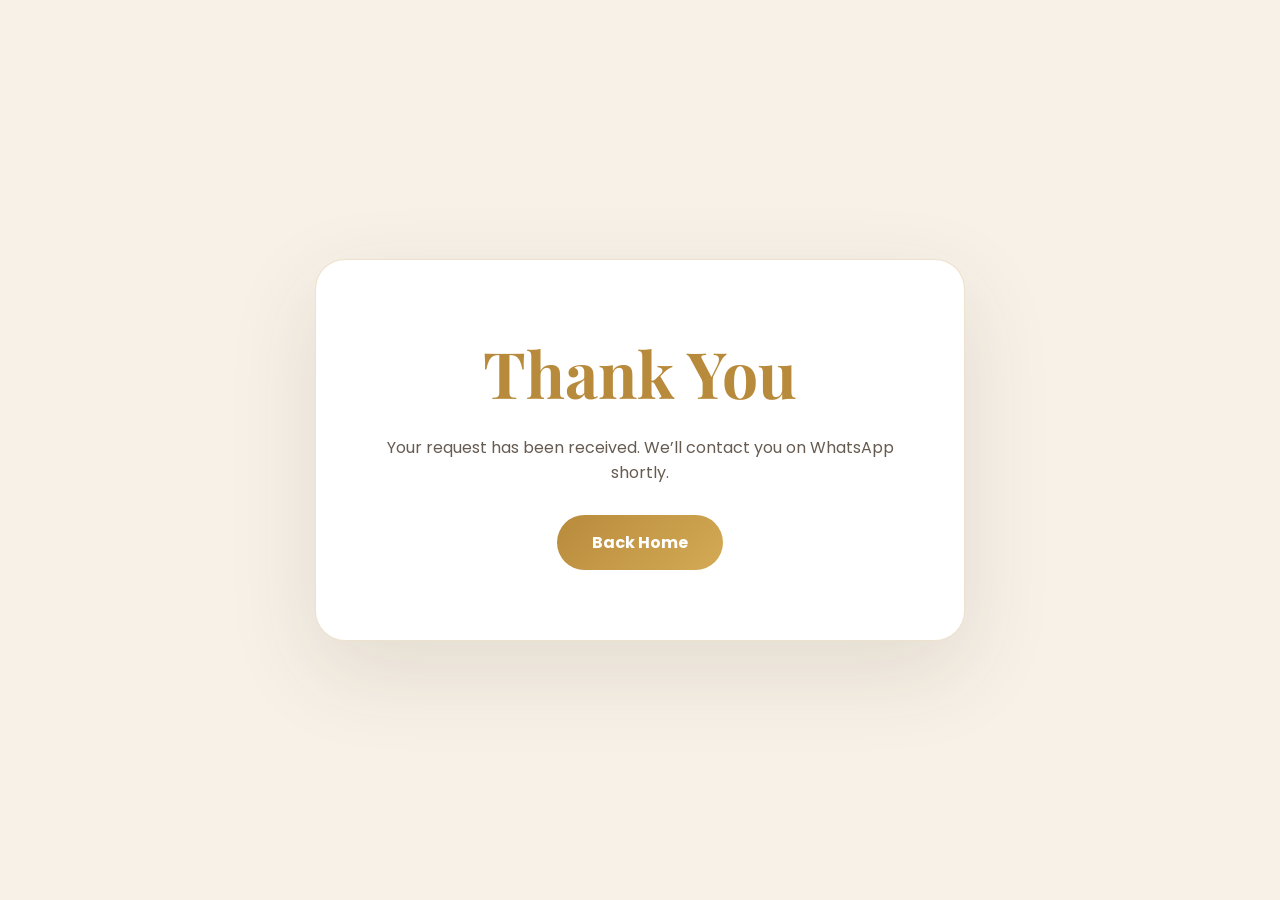
==== thankyou.html @ f76e7349 "Add files via upload" ====
<!DOCTYPE html>
<html lang="en">
<head>
  <meta charset="UTF-8" />
  <meta name="viewport" content="width=device-width, initial-scale=1.0" />

  <title>Thank You - DreamDesigns E-Invites</title>

  <link rel="stylesheet" href="style.css" />

  <link href="https://fonts.googleapis.com/css2?family=Playfair+Display:wght@500;600;700&family=Poppins:wght@300;400;500;600;700&display=swap" rel="stylesheet">
</head>

<body>

<section class="thankyou-page">
  <div class="thankyou-card">
    <h1>Thank You</h1>
    <p>Your request has been received. We’ll contact you on WhatsApp shortly.</p>
    <a href="index.html">Back Home</a>
  </div>
</section>

</body>
</html>
---- style.css ----
*{
  margin:0;
  padding:0;
  box-sizing:border-box;
}

html{
  scroll-behavior:smooth;
}

body{
  font-family:'Poppins',sans-serif;
  background:#f7f1e8;
  color:#3b342d;
  overflow-x:hidden;
}

.site-loader{
  position:fixed;
  inset:0;
  background:#3f332b;
  z-index:99999;
  display:flex;
  flex-direction:column;
  align-items:center;
  justify-content:center;
  transition:.7s ease;
}

.site-loader.hide{
  opacity:0;
  visibility:hidden;
}

.loader-logo{
  font-family:'Playfair Display',serif;
  font-size:5rem;
  color:#d4aa55;
  border:1px solid rgba(212,166,74,.45);
  width:130px;
  height:130px;
  border-radius:50%;
  display:flex;
  align-items:center;
  justify-content:center;
}

.site-loader p{
  color:#f8f4ef;
  margin-top:22px;
  letter-spacing:4px;
  text-transform:uppercase;
  font-size:.85rem;
}

.header{
  position:sticky;
  top:0;
  z-index:999;
  background:rgba(255,255,255,.95);
  backdrop-filter:blur(20px);
  border-bottom:1px solid rgba(184,139,60,.18);
}

.navbar{
  width:100%;
  padding:18px 8%;
  display:flex;
  align-items:center;
  justify-content:space-between;
}

.brand{
  text-decoration:none;
  display:flex;
  flex-direction:column;
  align-items:flex-start;
}

.brand h2{
  font-family:'Playfair Display',serif;
  color:#b88b3c;
  font-size:3rem;
  line-height:.9;
}

.brand span{
  color:#8f7b5c;
  letter-spacing:6px;
  text-transform:uppercase;
  font-size:.78rem;
  margin-top:8px;
}

.nav-links{
  list-style:none;
  display:flex;
  gap:42px;
  align-items:center;
}

.nav-links a{
  text-decoration:none;
  color:#3b342d;
  font-weight:700;
  font-size:.95rem;
  position:relative;
}

.nav-links a::after{
  content:"";
  position:absolute;
  left:0;
  bottom:-7px;
  width:0;
  height:2px;
  background:#b88b3c;
  transition:.3s;
}

.nav-links a:hover::after{
  width:100%;
}

.menu-btn{
  display:none;
  background:none;
  border:none;
  color:#b88b3c;
  font-size:2rem;
  cursor:pointer;
}

.hero{
  min-height:88vh;
  display:flex;
  align-items:center;
  justify-content:center;
  text-align:center;
  padding:100px 8%;
  position:relative;
  overflow:hidden;
  background:
    linear-gradient(
      rgba(255,250,245,0.48),
      rgba(255,250,245,0.60)
    ),
    url('images/hero.png');
  background-size:cover;
  background-position:60% center;
  background-repeat:no-repeat;
}

.hero-content{
  max-width:950px;
  position:relative;
  z-index:2;
}

.section-label{
  color:#b88b3c;
  text-transform:uppercase;
  letter-spacing:7px;
  font-size:.8rem;
  font-weight:700;
  display:block;
  margin-bottom:18px;
}

.hero h1{
  font-family:'Playfair Display',serif;
  font-size:5.4rem;
  line-height:1;
  color:#b88b3c;
  margin-bottom:22px;
  text-shadow:0 2px 20px rgba(255,255,255,.65);
}

.hero-subtitle{
  font-size:1.5rem;
  color:#2f2a25;
  margin-bottom:12px;
  font-weight:700;
  text-shadow:0 2px 12px rgba(255,255,255,.8);
}

.hero-small{
  font-size:1rem;
  color:#3f3933;
  letter-spacing:2px;
  margin-bottom:22px;
  font-weight:600;
  text-shadow:0 2px 12px rgba(255,255,255,.8);
}

.luxury-divider{
  width:120px;
  height:2px;
  margin:25px auto;
  background:linear-gradient(to right,transparent,#b88b3c,transparent);
}

.trust-line{
  color:#8a6a2f;
  font-size:.9rem;
  letter-spacing:2px;
  margin-bottom:28px;
  font-weight:600;
}

.buttons{
  display:flex;
  justify-content:center;
  gap:18px;
  flex-wrap:wrap;
}

.btn-gold,
.btn-outline{
  display:inline-block;
  padding:15px 38px;
  border-radius:50px;
  text-decoration:none;
  font-weight:700;
  transition:.3s;
}

.btn-gold{
  background:linear-gradient(135deg,#b88b3c,#d4aa55);
  color:white;
  box-shadow:0 15px 35px rgba(184,139,60,.3);
}

.btn-outline{
  border:1.8px solid #b88b3c;
  color:#b88b3c;
  background:rgba(255,255,255,.45);
}

.btn-gold:hover,
.btn-outline:hover{
  transform:translateY(-5px);
}

.collections,
.gallery,
.process,
.pricing,
.faq,
.contact{
  padding:100px 8%;
  text-align:center;
}

.section-heading{
  max-width:760px;
  margin:0 auto 55px;
}

.section-heading p{
  color:#756a60;
}

.collections h2,
.gallery h2,
.rsvp h2,
.process h2,
.pricing h2,
.faq h2,
.contact h2{
  font-family:'Playfair Display',serif;
  font-size:3.6rem;
  color:#b88b3c;
  margin-bottom:20px;
}

.collection-grid,
.gallery-grid,
.process-grid,
.pricing-grid{
  display:grid;
  grid-template-columns:repeat(3,1fr);
  gap:30px;
}

.collection-card,
.price-card,
.process-card{
  background:rgba(255,255,255,.86);
  border:1px solid rgba(184,139,60,.25);
  border-radius:28px;
  padding:42px;
  box-shadow:0 22px 60px rgba(80,55,25,.09);
  transition:.3s;
}

.collection-card:hover,
.price-card:hover,
.process-card:hover{
  transform:translateY(-10px);
  box-shadow:0 28px 80px rgba(80,55,25,.15);
}

.preview-box{
  height:210px;
  border-radius:22px;
  margin-bottom:25px;
  display:flex;
  align-items:center;
  justify-content:center;
  color:white;
  font-weight:700;
  letter-spacing:3px;
  text-transform:uppercase;
  font-size:.8rem;
  background:
    linear-gradient(rgba(60,50,40,.35),rgba(60,50,40,.55)),
    radial-gradient(circle at top,#d4aa55,transparent 55%);
  border:1px solid rgba(184,139,60,.3);
}

.collection-card h3,
.price-card h3,
.process-card h3{
  color:#b88b3c;
  margin-bottom:15px;
  font-size:1.3rem;
}

.collection-card p,
.price-card p,
.process-card p{
  color:#665b51;
  line-height:1.7;
}

.gallery{
  background:#f2eadf;
}

.gallery-card{
  min-height:270px;
  border-radius:28px;
  border:1px solid rgba(184,139,60,.3);
  color:white;
  display:flex;
  align-items:center;
  justify-content:center;
  font-family:'Playfair Display',serif;
  font-size:1.55rem;
  box-shadow:0 22px 60px rgba(80,55,25,.13);
  text-decoration:none;
  cursor:pointer;
  transition:.3s;
  padding:25px;
  background-size:cover;
  background-position:center;
  position:relative;
  overflow:hidden;
}

.gallery-card::before{
  content:"";
  position:absolute;
  inset:0;
  background:linear-gradient(rgba(45,35,28,.25),rgba(45,35,28,.65));
}

.gallery-card span{
  position:relative;
  z-index:2;
  text-shadow:0 3px 15px rgba(0,0,0,.35);
}

.gallery-card:hover{
  transform:translateY(-8px);
}

.gallery-card.nikkah{
  background-image:url('images/nikkah.jpg');
}

.gallery-card.walima{
  background-image:url('images/walima.jpg');
}

.gallery-card.baraat{
  background-image:url('images/baraat.jpg');
}

.gallery-card.video{
  background-image:url('images/video.jpg');
}

.gallery-card.photo{
  background-image:url('images/photo.jpg');
}

.gallery-card.custom{
  background-image:url('images/custom.jpg');
}

.rsvp{
  padding:100px 8%;
  display:grid;
  grid-template-columns:1fr 1fr;
  gap:60px;
  align-items:center;
  background:
    linear-gradient(rgba(58,48,39,.84),rgba(58,48,39,.84)),
    radial-gradient(circle at top,#d4aa55,transparent 35%);
  color:white;
}

.rsvp-text{
  text-align:left;
}

.rsvp h2{
  color:#f5d890;
}

.rsvp p{
  line-height:1.8;
  margin-bottom:25px;
  color:#f3eadf;
}

.rsvp ul{
  list-style:none;
  margin-bottom:35px;
}

.rsvp li{
  margin-bottom:12px;
  color:#f5d890;
}

.phone-preview{
  display:flex;
  justify-content:center;
}

.phone-card{
  width:300px;
  min-height:560px;
  border:11px solid #17120d;
  border-radius:42px;
  background:
    linear-gradient(rgba(0,0,0,.25),rgba(0,0,0,.65)),
    linear-gradient(135deg,#fff4df,#caa661);
  display:flex;
  flex-direction:column;
  align-items:center;
  justify-content:center;
  text-align:center;
  padding:30px;
  box-shadow:0 30px 80px rgba(0,0,0,.35);
}

.phone-card span{
  color:#5a3f19;
  letter-spacing:3px;
  text-transform:uppercase;
  font-size:.8rem;
  margin-bottom:20px;
}

.phone-card h3{
  font-family:'Playfair Display',serif;
  font-size:2.4rem;
  color:white;
  margin-bottom:15px;
}

.phone-card p{
  color:white;
}

.countdown{
  display:flex;
  gap:10px;
  margin:25px 0;
}

.countdown div{
  background:rgba(255,255,255,.25);
  padding:12px;
  border-radius:14px;
  color:white;
}

.countdown strong{
  display:block;
}

.countdown small{
  font-size:.7rem;
}

.phone-card button{
  margin-top:10px;
  background:#b88b3c;
  color:white;
  border:none;
  padding:14px 32px;
  border-radius:30px;
}

.process{
  background:#fffaf4;
}

.process-grid{
  grid-template-columns:repeat(4,1fr);
}

.process-card span{
  color:#d4aa55;
  font-family:'Playfair Display',serif;
  font-size:2.2rem;
  display:block;
  margin-bottom:15px;
}

.pricing{
  background:#f7f1e8;
}

.pricing-grid{
  grid-template-columns:repeat(4,1fr);
}

.price-card ul{
  list-style:none;
  margin:25px 0;
  padding:0;
}

.price-card li{
  margin-bottom:12px;
  color:#665b51;
}

.price-card strong{
  display:block;
  margin:15px 0;
  color:#b88b3c;
  font-size:1.7rem;
}

.price-card a{
  display:inline-block;
  margin-top:10px;
  padding:13px 30px;
  border-radius:50px;
  background:linear-gradient(135deg,#b88b3c,#d4aa55);
  color:white;
  text-decoration:none;
  font-weight:700;
}

.featured{
  background:linear-gradient(135deg,#fff8ed,#f1dfbd);
  transform:scale(1.03);
}

.popular-tag{
  display:inline-block;
  background:#3a3028;
  color:#f5d890;
  padding:7px 16px;
  border-radius:50px;
  font-size:.75rem;
  margin-bottom:15px;
  letter-spacing:1px;
  text-transform:uppercase;
}

.revision-note{
  margin-top:35px;
  color:#8f7b5c;
  font-weight:600;
}

.faq{
  background:#fffaf4;
}

.faq-box{
  max-width:900px;
  margin:auto;
}

.faq details{
  background:white;
  border:1px solid rgba(184,139,60,.25);
  border-radius:18px;
  padding:22px 26px;
  margin-bottom:18px;
  box-shadow:0 15px 45px rgba(80,55,25,.06);
  text-align:left;
}

.faq summary{
  cursor:pointer;
  font-weight:700;
  color:#b88b3c;
}

.faq p{
  margin-top:15px;
  color:#665b51;
  line-height:1.7;
}

.contact{
  background:#fffaf4;
}

.contact-box{
  max-width:950px;
  margin:auto;
  background:rgba(255,255,255,.88);
  border:1px solid rgba(184,139,60,.25);
  border-radius:34px;
  padding:65px;
  box-shadow:0 35px 110px rgba(80,55,25,.14);
}

.contact form{
  display:grid;
  grid-template-columns:1fr 1fr;
  gap:22px;
  margin-top:35px;
}

.contact textarea,
.contact button{
  grid-column:1/3;
}

.contact input,
.contact select,
.contact textarea{
  width:100%;
  padding:20px;
  border:1px solid rgba(184,139,60,.35);
  background:#fffaf4;
  border-radius:18px;
  font-family:'Poppins',sans-serif;
  color:#3b342d;
  font-size:1rem;
  box-shadow:inset 0 2px 8px rgba(184,139,60,.04);
}

.contact input:focus,
.contact select:focus,
.contact textarea:focus{
  outline:none;
  border-color:#b88b3c;
  box-shadow:0 0 0 4px rgba(184,139,60,.12);
}

.contact textarea{
  min-height:150px;
  resize:none;
}

.contact button{
  border:none;
  padding:20px;
  border-radius:50px;
  background:linear-gradient(135deg,#b88b3c,#d4aa55);
  color:white;
  font-weight:700;
  cursor:pointer;
  letter-spacing:1px;
}

.review-badge{
  position:fixed;
  left:25px;
  bottom:25px;
  z-index:998;
  background:white;
  color:#3f332b;
  padding:14px 20px;
  border-radius:50px;
  box-shadow:0 15px 40px rgba(0,0,0,.15);
  border:1px solid rgba(184,139,60,.25);
}

.review-badge strong{
  color:#d4aa55;
  display:block;
  font-size:.9rem;
}

.review-badge span{
  font-size:.8rem;
  font-weight:700;
}

.whatsapp-btn{
  position:fixed;
  right:25px;
  bottom:25px;
  z-index:998;
  background:linear-gradient(135deg,#b88b3c,#d4aa55);
  color:white;
  text-decoration:none;
  padding:16px 24px;
  border-radius:50px;
  font-weight:700;
  box-shadow:0 15px 40px rgba(80,55,25,.25);
  transition:.3s;
}

.whatsapp-btn:hover{
  transform:translateY(-3px);
}

footer{
  position:relative;
  overflow:hidden;
  text-align:center;
  padding:80px 20px;
  color:#f8f4ef;
  background:
    radial-gradient(circle at top,#5a4738 0%,#3f332b 60%);
}

.footer-line{
  width:120px;
  height:2px;
  background:linear-gradient(to right,#c89b3c,#f2d089,#c89b3c);
  margin:0 auto 35px;
  border-radius:10px;
}

.footer-watermark{
  position:absolute;
  top:50%;
  left:50%;
  transform:translate(-50%,-50%);
  font-family:'Playfair Display',serif;
  font-size:12rem;
  color:rgba(212,166,74,0.05);
  font-weight:700;
  pointer-events:none;
}

footer h3{
  position:relative;
  z-index:2;
  font-family:'Playfair Display',serif;
  font-size:2.6rem;
  font-weight:600;
  color:#d4a64a;
  margin-bottom:14px;
}

.footer-tagline{
  position:relative;
  z-index:2;
  font-size:.95rem;
  letter-spacing:3px;
  text-transform:uppercase;
  color:#cbb78c;
  margin-bottom:28px;
}

.footer-links,
.footer-socials{
  position:relative;
  z-index:2;
  display:flex;
  justify-content:center;
  gap:28px;
  flex-wrap:wrap;
  margin:22px 0;
}

.footer-links a,
.footer-socials a{
  position:relative;
  color:#f8f4ef;
  text-decoration:none;
  font-size:.95rem;
  font-weight:500;
  letter-spacing:.5px;
  transition:.3s;
}

.footer-links a::after,
.footer-socials a::after{
  content:"";
  position:absolute;
  left:0;
  bottom:-6px;
  width:0;
  height:2px;
  background:#d4a64a;
  transition:.3s;
}

.footer-links a:hover,
.footer-socials a:hover{
  color:#d4a64a;
  transform:translateY(-2px);
}

.footer-links a:hover::after,
.footer-socials a:hover::after{
  width:100%;
}

.footer-contact{
  position:relative;
  z-index:2;
  font-size:1.05rem;
  color:#e7d3a3;
  margin-top:24px;
  font-weight:600;
}

.footer-location{
  position:relative;
  z-index:2;
  color:#cbb78c;
  font-size:.9rem;
  letter-spacing:2px;
  text-transform:uppercase;
  margin-top:12px;
}

.copyright{
  position:relative;
  z-index:2;
  color:#bca98d;
  font-size:.85rem;
  letter-spacing:1px;
  margin-top:28px;
}

.reveal{
  opacity:0;
  transform:translateY(45px);
  transition:.8s ease;
}

.reveal.active{
  opacity:1;
  transform:translateY(0);
}

@media(max-width:1100px){
  .pricing-grid,
  .process-grid{
    grid-template-columns:repeat(2,1fr);
  }

  .hero h1{
    font-size:4.5rem;
  }
}

@media(max-width:900px){
  .menu-btn{
    display:block;
  }

  .nav-links{
    position:absolute;
    top:100%;
    right:8%;
    width:250px;
    background:white;
    flex-direction:column;
    gap:0;
    border-radius:18px;
    box-shadow:0 20px 50px rgba(0,0,0,.12);
    display:none;
    overflow:hidden;
  }

  .nav-links.active{
    display:flex;
  }

  .nav-links li{
    border-bottom:1px solid rgba(184,139,60,.15);
  }

  .nav-links a{
    display:block;
    padding:16px 22px;
  }

  .collection-grid,
  .gallery-grid,
  .rsvp{
    grid-template-columns:1fr;
  }

  .rsvp-text{
    text-align:center;
  }

  .contact form{
    grid-template-columns:1fr;
  }

  .contact textarea,
  .contact button{
    grid-column:1;
  }
}

@media(max-width:520px){
  .navbar{
    padding:12px 5%;
  }

  .brand h2{
    font-size:1.6rem;
  }

  .brand span{
    font-size:.58rem;
    letter-spacing:3px;
  }

  .hero{
    padding:80px 5%;
    min-height:85vh;
  }

  .hero h1{
    font-size:2.7rem;
  }

  .hero-subtitle{
    font-size:1.1rem;
  }

  .hero-small{
    font-size:.78rem;
  }

  .collections,
  .gallery,
  .process,
  .pricing,
  .faq,
  .contact,
  .rsvp{
    padding:75px 5%;
  }

  .collections h2,
  .gallery h2,
  .rsvp h2,
  .process h2,
  .pricing h2,
  .faq h2,
  .contact h2{
    font-size:2.25rem;
  }

  .collection-card,
  .price-card,
  .contact-box,
  .process-card{
    padding:30px 22px;
  }

  .process-grid,
  .pricing-grid{
    grid-template-columns:1fr;
  }

  .phone-card{
    width:260px;
    min-height:500px;
  }

  .review-badge{
    display:none;
  }

  .whatsapp-btn{
    right:14px;
    bottom:14px;
    padding:14px 18px;
    font-size:.9rem;
  }
}
.thankyou-page{
  min-height:100vh;
  display:flex;
  align-items:center;
  justify-content:center;
  background:#f7f1e8;
  padding:30px;
}

.thankyou-card{
  max-width:650px;
  background:white;
  padding:70px 40px;
  border-radius:30px;
  text-align:center;
  border:1px solid rgba(184,139,60,.25);
  box-shadow:0 30px 90px rgba(80,55,25,.12);
}

.thankyou-card h1{
  font-family:'Playfair Display',serif;
  font-size:4rem;
  color:#b88b3c;
  margin-bottom:20px;
}

.thankyou-card p{
  margin-bottom:30px;
  color:#665b51;
}

.thankyou-card a{
  display:inline-block;
  padding:15px 35px;
  border-radius:50px;
  background:linear-gradient(135deg,#b88b3c,#d4aa55);
  color:white;
  text-decoration:none;
  font-weight:700;
}
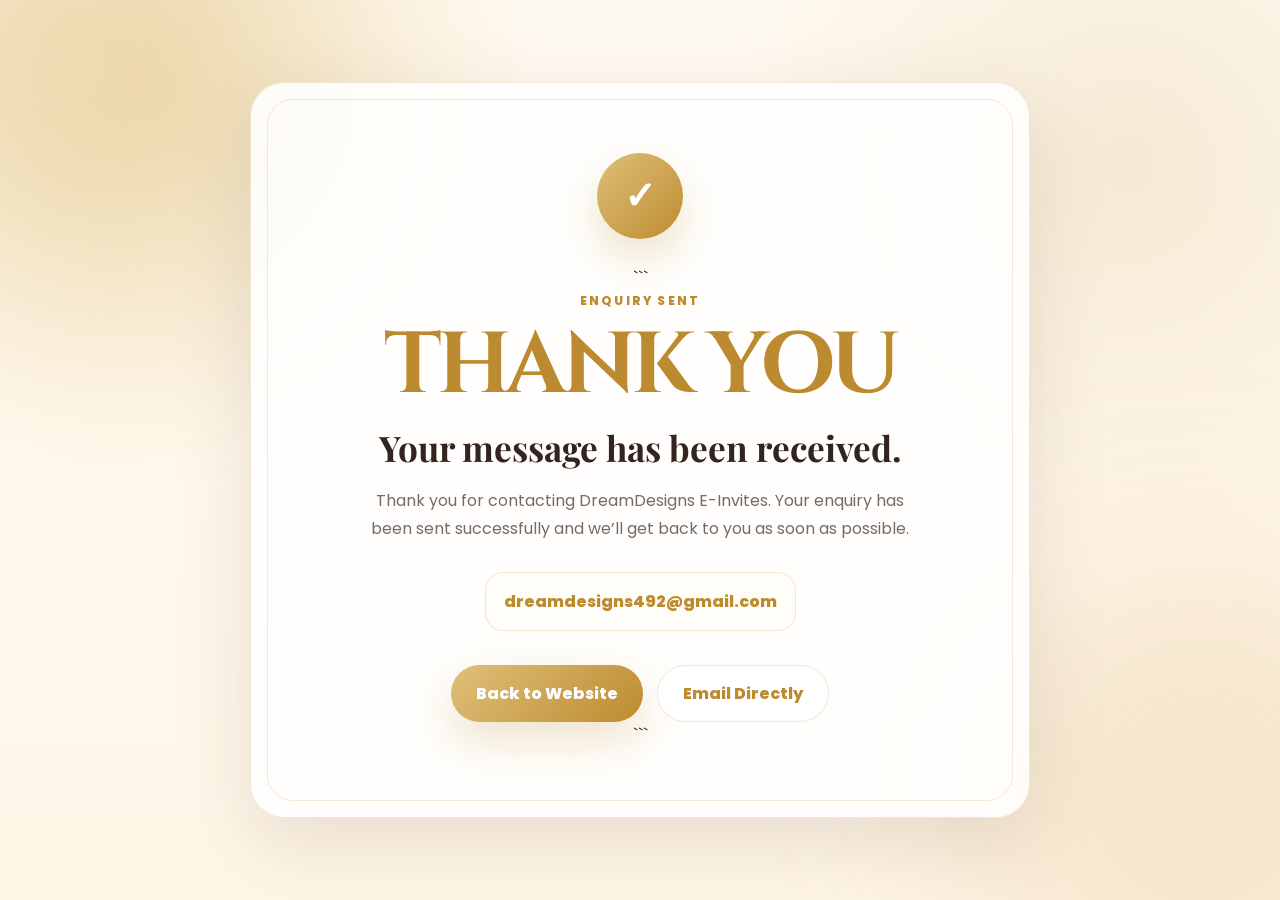
==== commit 92efeb65: "Add files via upload" ====
--- a/thankyou.html
+++ b/thankyou.html
@@ -1,25 +1,242 @@
 <!DOCTYPE html>
+
 <html lang="en">
 <head>
   <meta charset="UTF-8" />
   <meta name="viewport" content="width=device-width, initial-scale=1.0" />
 
-  <title>Thank You - DreamDesigns E-Invites</title>
-
-  <link rel="stylesheet" href="style.css" />
-
-  <link href="https://fonts.googleapis.com/css2?family=Playfair+Display:wght@500;600;700&family=Poppins:wght@300;400;500;600;700&display=swap" rel="stylesheet">
+  <title>Thank You | DreamDesigns E-Invites</title>
+  <meta name="description" content="Thank you for contacting DreamDesigns E-Invites." />
+
+  <link rel="preconnect" href="https://fonts.googleapis.com">
+  <link rel="preconnect" href="https://fonts.gstatic.com" crossorigin>
+  <link href="https://fonts.googleapis.com/css2?family=Cinzel:wght@600;700;800&family=Playfair+Display:wght@600;700;800&family=Poppins:wght@400;500;600;700;800&display=swap" rel="stylesheet">
+
+  <style>
+    :root {
+      --cream: #fff9ef;
+      --ivory: #fffdf7;
+      --gold: #bd8b2f;
+      --gold-light: #dfc07a;
+      --brown: #33251d;
+      --muted: rgba(51, 37, 29, 0.68);
+      --line: rgba(189, 139, 47, 0.2);
+      --shadow: 0 26px 80px rgba(79, 52, 28, 0.13);
+    }
+
+    * {
+      margin: 0;
+      padding: 0;
+      box-sizing: border-box;
+    }
+
+    body {
+      min-height: 100vh;
+      font-family: 'Poppins', sans-serif;
+      color: var(--brown);
+      background:
+        radial-gradient(circle at 12% 10%, rgba(223,192,122,.35), transparent 28%),
+        radial-gradient(circle at 88% 18%, rgba(189,139,47,.14), transparent 30%),
+        linear-gradient(180deg, #fffaf1, #fff6e8);
+      display: grid;
+      place-items: center;
+      padding: 24px;
+      overflow-x: hidden;
+    }
+
+    .glow {
+      position: fixed;
+      border-radius: 50%;
+      filter: blur(100px);
+      pointer-events: none;
+      z-index: -1;
+    }
+
+    .glow-one {
+      width: 430px;
+      height: 430px;
+      background: rgba(223,192,122,.38);
+      top: -150px;
+      left: -130px;
+    }
+
+    .glow-two {
+      width: 460px;
+      height: 460px;
+      background: rgba(189,139,47,.16);
+      right: -150px;
+      bottom: -120px;
+    }
+
+    .thank-card {
+      width: min(100%, 780px);
+      padding: clamp(34px, 6vw, 70px);
+      border-radius: 34px;
+      background: rgba(255,255,255,.86);
+      border: 1px solid var(--line);
+      box-shadow: var(--shadow);
+      text-align: center;
+      position: relative;
+      overflow: hidden;
+      animation: fadeUp .8s ease both;
+    }
+
+    .thank-card::before {
+      content: "";
+      position: absolute;
+      inset: 16px;
+      border-radius: 26px;
+      border: 1px solid rgba(189,139,47,.18);
+      pointer-events: none;
+    }
+
+    .icon {
+      width: 86px;
+      height: 86px;
+      margin: 0 auto 26px;
+      border-radius: 999px;
+      display: grid;
+      place-items: center;
+      background: linear-gradient(135deg, var(--gold-light), var(--gold));
+      color: white;
+      font-size: 2.4rem;
+      font-weight: 900;
+      box-shadow: 0 18px 44px rgba(189,139,47,.25);
+    }
+
+    .eyebrow {
+      color: var(--gold);
+      font-size: .76rem;
+      font-weight: 800;
+      letter-spacing: .18em;
+      text-transform: uppercase;
+      margin-bottom: 16px;
+    }
+
+    h1 {
+      font-family: 'Cinzel', serif;
+      color: var(--gold);
+      font-size: clamp(2.8rem, 7vw, 5.4rem);
+      line-height: .9;
+      letter-spacing: -.06em;
+      text-transform: uppercase;
+      margin-bottom: 18px;
+    }
+
+    h2 {
+      font-family: 'Playfair Display', serif;
+      font-size: clamp(1.35rem, 3vw, 2.2rem);
+      color: var(--brown);
+      margin-bottom: 16px;
+    }
+
+    p {
+      max-width: 560px;
+      margin: 0 auto;
+      color: var(--muted);
+      line-height: 1.8;
+    }
+
+    .buttons {
+      margin-top: 34px;
+      display: flex;
+      justify-content: center;
+      gap: 14px;
+      flex-wrap: wrap;
+    }
+
+    a {
+      min-height: 54px;
+      padding: 15px 25px;
+      border-radius: 999px;
+      display: inline-flex;
+      align-items: center;
+      justify-content: center;
+      font-weight: 800;
+      text-decoration: none;
+      transition: .25s ease;
+    }
+
+    a:hover {
+      transform: translateY(-4px);
+    }
+
+    .btn-primary {
+      background: linear-gradient(135deg, var(--gold-light), var(--gold));
+      color: white;
+      box-shadow: 0 18px 44px rgba(189,139,47,.24);
+    }
+
+    .btn-secondary {
+      background: white;
+      color: var(--gold);
+      border: 1px solid var(--line);
+    }
+
+    .email {
+      margin-top: 28px;
+      padding: 16px 18px;
+      border-radius: 18px;
+      background: var(--ivory);
+      border: 1px solid var(--line);
+      color: var(--gold);
+      font-weight: 800;
+      display: inline-block;
+    }
+
+    @keyframes fadeUp {
+      from {
+        opacity: 0;
+        transform: translateY(24px);
+      }
+
+      to {
+        opacity: 1;
+        transform: translateY(0);
+      }
+    }
+
+    @media (max-width: 600px) {
+      .buttons {
+        flex-direction: column;
+      }
+
+      a {
+        width: 100%;
+      }
+
+      .thank-card {
+        border-radius: 26px;
+      }
+    }
+  </style>
+
 </head>
 
 <body>
-
-<section class="thankyou-page">
-  <div class="thankyou-card">
-    <h1>Thank You</h1>
-    <p>Your request has been received. We’ll contact you on WhatsApp shortly.</p>
-    <a href="index.html">Back Home</a>
-  </div>
-</section>
-
+  <div class="glow glow-one"></div>
+  <div class="glow glow-two"></div>
+
+  <main class="thank-card">
+    <div class="icon">✓</div>
+
+```
+<p class="eyebrow">Enquiry Sent</p>
+<h1>Thank You</h1>
+<h2>Your message has been received.</h2>
+
+<p>
+  Thank you for contacting DreamDesigns E-Invites. Your enquiry has been sent successfully and we’ll get back to you as soon as possible.
+</p>
+
+<div class="email">dreamdesigns492@gmail.com</div>
+
+<div class="buttons">
+  <a href="index.html" class="btn-primary">Back to Website</a>
+  <a href="mailto:dreamdesigns492@gmail.com" class="btn-secondary">Email Directly</a>
+</div>
+```
+
+  </main>
 </body>
-</html>+</html>
